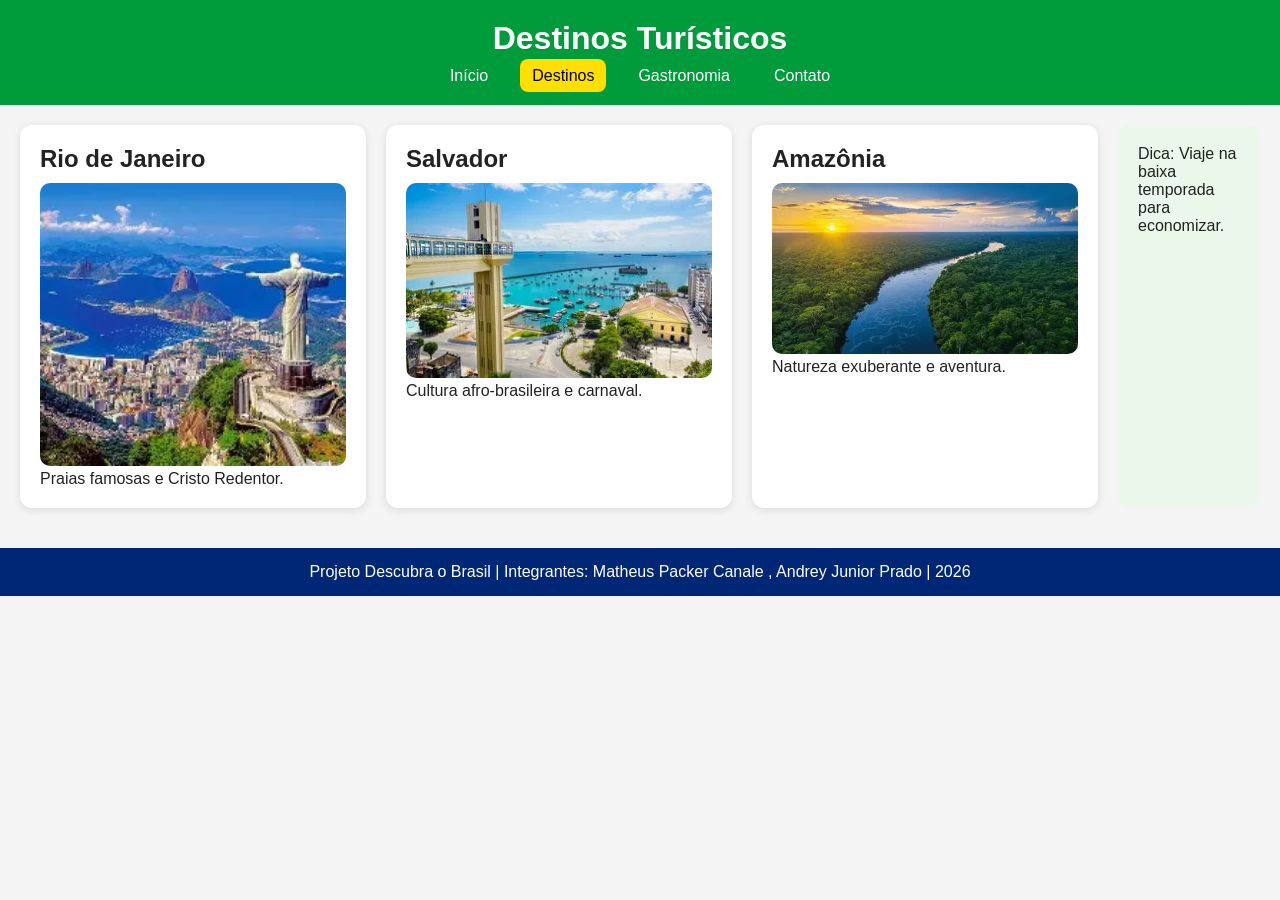
==== portal-turistico/destinos.html @ b83eb126 "Add files via upload" ====
<!DOCTYPE html><html lang="pt-BR"><head><meta charset="UTF-8"><meta name="viewport" content="width=device-width, initial-scale=1.0"><title>Destinos</title><link rel="stylesheet" href="css/style.css"></head><body>
<header><h1>Destinos Turísticos</h1><nav><a href="index.html">Início</a><a class="ativo" href="destinos.html">Destinos</a><a href="gastronomia.html">Gastronomia</a><a href="contato.html">Contato</a></nav></header>
<main><section><h2>Rio de Janeiro</h2><img src="img/rio.jpg" alt="Rio de Janeiro"><p>Praias famosas e Cristo Redentor.</p></section><section><h2>Salvador</h2><img src="img/salvador.jpg" alt="Salvador"><p>Cultura afro-brasileira e carnaval.</p></section><section><h2>Amazônia</h2><img src="img/amazonia.jpg" alt="Amazônia"><p>Natureza exuberante e aventura.</p></section><aside><p>Dica: Viaje na baixa temporada para economizar.</p></aside></main>
<footer><p>Projeto Descubra o Brasil | Integrantes: Matheus Packer Canale , Andrey Junior Prado | 2026</p></footer></body></html>
---- portal-turistico/css/style.css ----
*{margin:0;padding:0;box-sizing:border-box}body{font-family:Arial,sans-serif;background:#f4f4f4;color:#222}header{background:#009c3b;color:#fff;padding:20px;text-align:center}nav{margin-top:10px}nav a{color:#fff;text-decoration:none;margin:0 10px;padding:8px 12px;border-radius:8px}nav a:hover,.ativo{background:#ffdf00;color:#000}main{display:flex;flex-wrap:wrap;gap:20px;padding:20px}section{flex:3;background:#fff;padding:20px;border-radius:12px;box-shadow:0 2px 8px rgba(0,0,0,.1)}aside{flex:1;background:#eaf7ea;padding:20px;border-radius:12px}img{width:100%;max-width:500px;border-radius:10px;margin-top:10px}iframe{width:100%;max-width:560px;border:none;border-radius:10px}form{display:flex;flex-direction:column;gap:10px}input,textarea,button{padding:10px;border:1px solid #ccc;border-radius:8px}button{background:#002776;color:#fff;cursor:pointer}button:hover{opacity:.9}footer{background:#002776;color:#fff;text-align:center;padding:15px;margin-top:20px}@media(max-width:768px){main{flex-direction:column}}
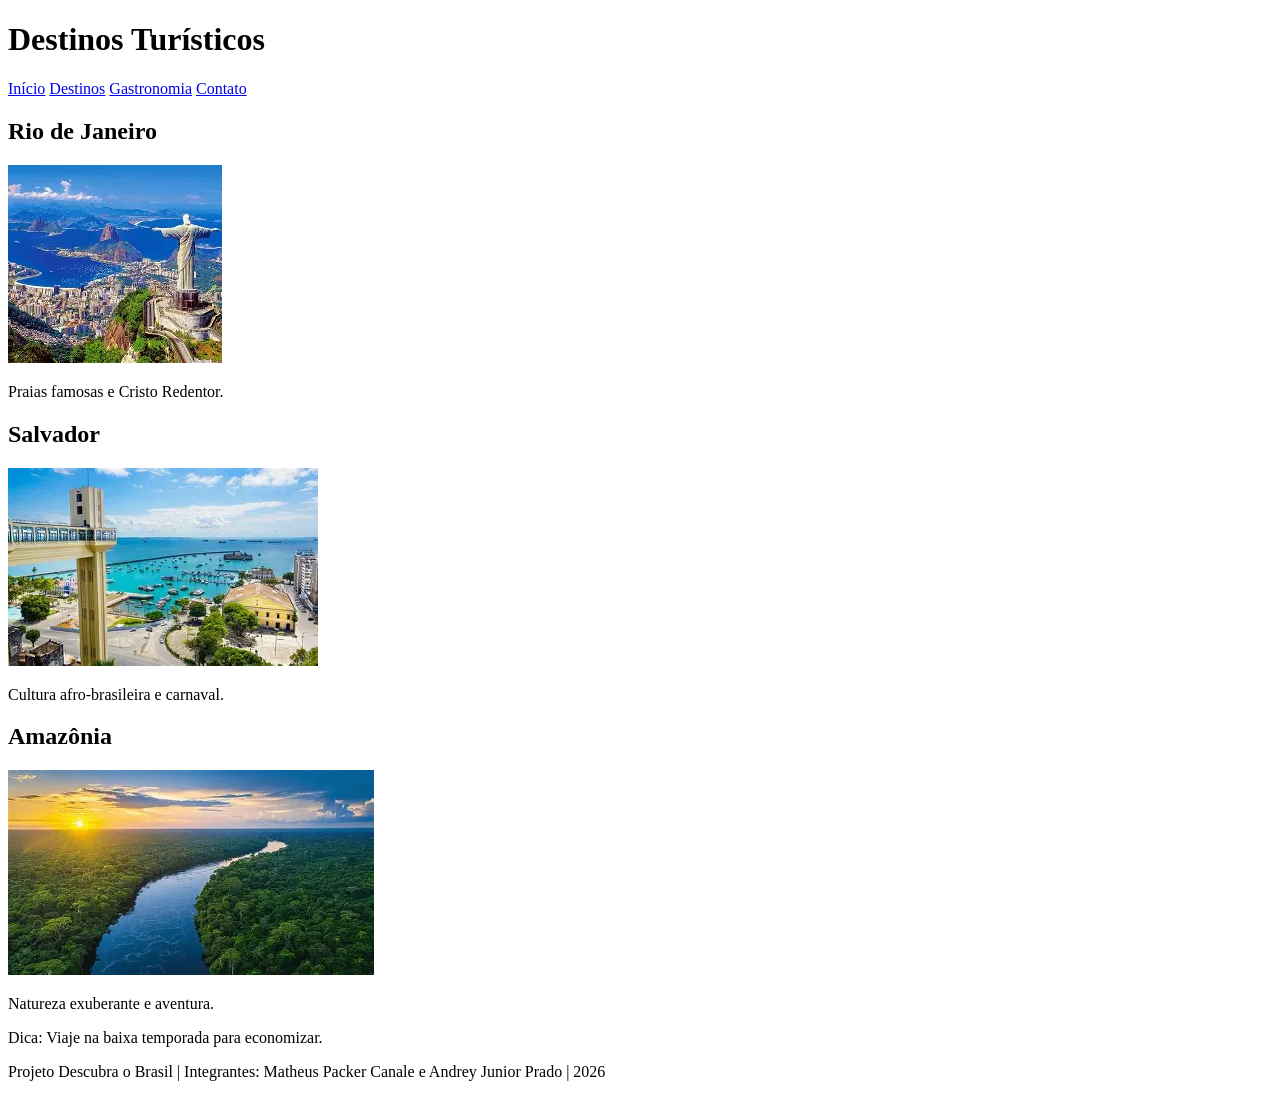
==== commit 1b01d26a: "Update destinos.html" ====
--- a/portal-turistico/destinos.html
+++ b/portal-turistico/destinos.html
@@ -1,4 +1,55 @@
-<!DOCTYPE html><html lang="pt-BR"><head><meta charset="UTF-8"><meta name="viewport" content="width=device-width, initial-scale=1.0"><title>Destinos</title><link rel="stylesheet" href="css/style.css"></head><body>
-<header><h1>Destinos Turísticos</h1><nav><a href="index.html">Início</a><a class="ativo" href="destinos.html">Destinos</a><a href="gastronomia.html">Gastronomia</a><a href="contato.html">Contato</a></nav></header>
-<main><section><h2>Rio de Janeiro</h2><img src="img/rio.jpg" alt="Rio de Janeiro"><p>Praias famosas e Cristo Redentor.</p></section><section><h2>Salvador</h2><img src="img/salvador.jpg" alt="Salvador"><p>Cultura afro-brasileira e carnaval.</p></section><section><h2>Amazônia</h2><img src="img/amazonia.jpg" alt="Amazônia"><p>Natureza exuberante e aventura.</p></section><aside><p>Dica: Viaje na baixa temporada para economizar.</p></aside></main>
-<footer><p>Projeto Descubra o Brasil | Integrantes: Matheus Packer Canale , Andrey Junior Prado | 2026</p></footer></body></html>
+<!DOCTYPE html>
+<html lang="pt-BR">
+
+<head>
+    <meta charset="UTF-8">
+    <meta name="viewport" content="width=device-width, initial-scale=1.0">
+    <title>Destinos</title>
+    <link rel="stylesheet" href="css/style.css">
+</head>
+
+<body>
+
+<header>
+    <h1>Destinos Turísticos</h1>
+
+    <nav>
+        <a href="index.html">Início</a>
+        <a class="ativo" href="destinos.html">Destinos</a>
+        <a href="gastronomia.html">Gastronomia</a>
+        <a href="contato.html">Contato</a>
+    </nav>
+</header>
+
+<main>
+
+    <section>
+        <h2>Rio de Janeiro</h2>
+        <img src="img/rio.jpg" alt="Rio de Janeiro">
+        <p>Praias famosas e Cristo Redentor.</p>
+    </section>
+
+    <section>
+        <h2>Salvador</h2>
+        <img src="img/salvador.jpg" alt="Salvador">
+        <p>Cultura afro-brasileira e carnaval.</p>
+    </section>
+
+    <section>
+        <h2>Amazônia</h2>
+        <img src="img/amazonia.jpg" alt="Amazônia">
+        <p>Natureza exuberante e aventura.</p>
+    </section>
+
+    <aside>
+        <p>Dica: Viaje na baixa temporada para economizar.</p>
+    </aside>
+
+</main>
+
+<footer>
+    <p>Projeto Descubra o Brasil | Integrantes: Matheus Packer Canale e Andrey Junior Prado | 2026</p>
+</footer>
+
+</body>
+</html>
--- a/portal-turistico/css/style.css
+++ b/portal-turistico/css/style.css
@@ -1 +1,18 @@
-*{margin:0;padding:0;box-sizing:border-box}body{font-family:Arial,sans-serif;background:#f4f4f4;color:#222}header{background:#009c3b;color:#fff;padding:20px;text-align:center}nav{margin-top:10px}nav a{color:#fff;text-decoration:none;margin:0 10px;padding:8px 12px;border-radius:8px}nav a:hover,.ativo{background:#ffdf00;color:#000}main{display:flex;flex-wrap:wrap;gap:20px;padding:20px}section{flex:3;background:#fff;padding:20px;border-radius:12px;box-shadow:0 2px 8px rgba(0,0,0,.1)}aside{flex:1;background:#eaf7ea;padding:20px;border-radius:12px}img{width:100%;max-width:500px;border-radius:10px;margin-top:10px}iframe{width:100%;max-width:560px;border:none;border-radius:10px}form{display:flex;flex-direction:column;gap:10px}input,textarea,button{padding:10px;border:1px solid #ccc;border-radius:8px}button{background:#002776;color:#fff;cursor:pointer}button:hover{opacity:.9}footer{background:#002776;color:#fff;text-align:center;padding:15px;margin-top:20px}@media(max-width:768px){main{flex-direction:column}}+.formulario {
+    display: flex;
+    flex-direction: column;
+    gap: 15px;
+    max-width: 400px;
+}
+
+.formulario input,
+.formulario textarea,
+.formulario button {
+    padding: 10px;
+    font-size: 16px;
+}
+
+.formulario textarea {
+    height: 120px;
+    resize: vertical;
+}
